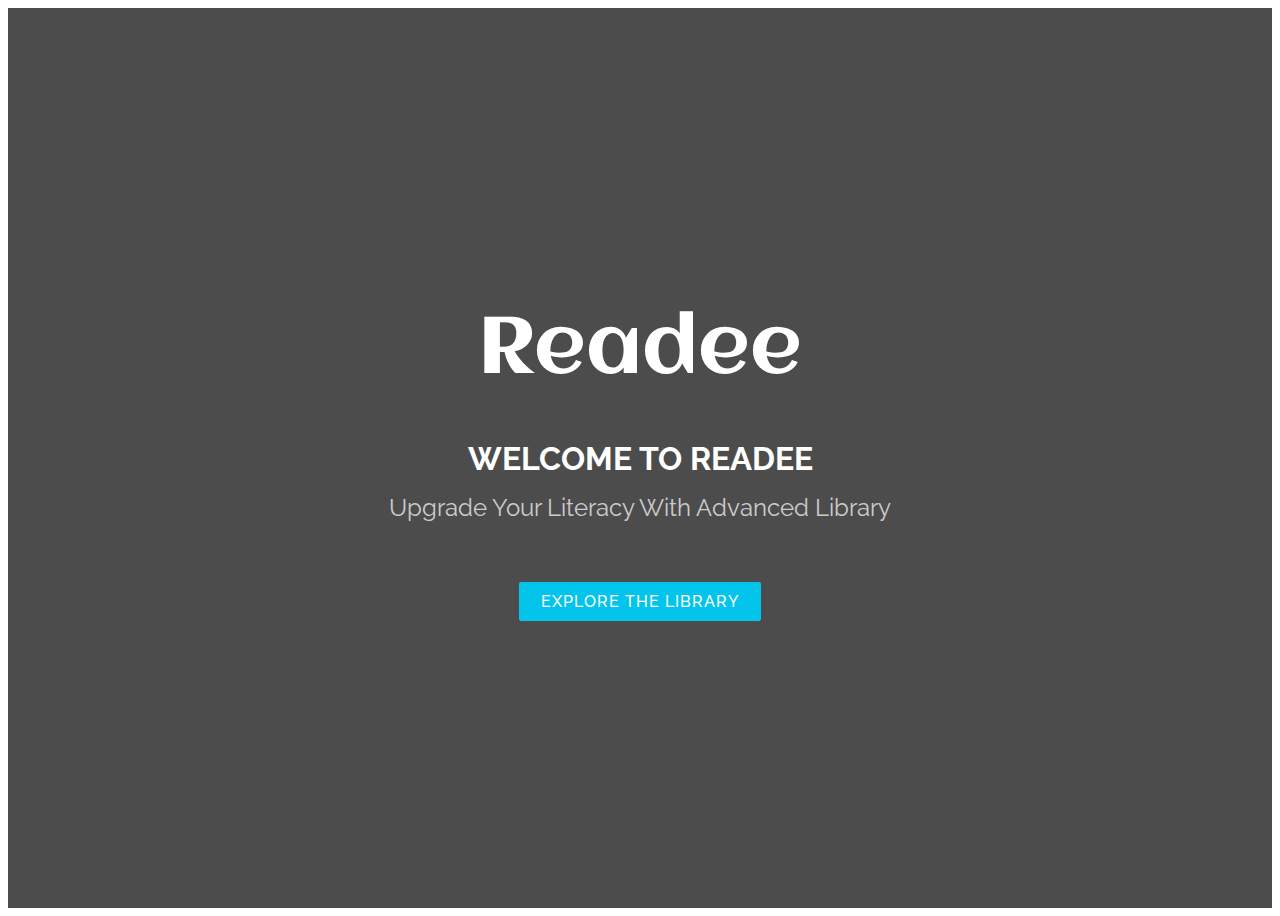
==== index.html @ 9946f1e4 "membuat landing page dan menambah assets yang diperlukan" ====
<!DOCTYPE html>
<html lang="en">
  <head>
    <meta charset="UTF-8" />
    <meta http-equiv="X-UA-Compatible" content="IE=edge" />
    <meta name="viewport" content="width=device-width, initial-scale=1.0" />
    <!-- Bootstrap CSS -->
    <link href="https://cdn.jsdelivr.net/npm/bootstrap@5.1.3/dist/css/bootstrap.min.css" rel="stylesheet" integrity="sha384-1BmE4kWBq78iYhFldvKuhfTAU6auU8tT94WrHftjDbrCEXSU1oBoqyl2QvZ6jIW3" crossorigin="anonymous" />
    <!-- Google font -->
    <link href="https://fonts.googleapis.com/css?family=Open+Sans:300,300i,400,400i,700,700i|Raleway:300,400,500,700,800" rel="stylesheet" />
    <link
      href="https://fonts.googleapis.com/css2?family=Aclonica&family=Assistant:wght@200;300;400;500;600;700&family=Fredoka:wght@300;400;500&family=Lobster&family=Pacifico&family=Playfair+Display:ital,wght@0,400;0,500;0,600;1,400;1,500;1,600&family=Poppins:ital,wght@0,200;0,300;0,400;1,200;1,300;1,400&display=swap"
      rel="stylesheet"
    />
    <!-- My CSS -->
    <link rel="stylesheet" href="assets/css/style.css" />
    <title>Perpustakaan</title>
  </head>
  <body>
    <!-- Home section -->
    <section id="hero">
      <div class="hero-container">
        <div data-aos="fade-in">
          <div class="hero-logo">
            <a class="logo" href="index.html">Readee</a>
          </div>
          <h1>Welcome To Readee</h1>
          <h2>Upgrade Your Literacy With Advanced Library</h2>
          <div class="actions">
            <a href="gallery.html" class="btn-get-started">Explore The Library</a>
          </div>
        </div>
      </div>
    </section>
    <!-- End of Home -->

    <script src="assets/js/main.js"></script>
  </body>
</html>
---- assets/css/style.css ----
/* Umum */
body {
  background: #fff;
  color: #666666;
  font-family: "Open Sans", sans-serif;
}

/* link" */
a {
  text-decoration: none;
  color: #03c4eb;
  transition: 0.5s;
}

a:hover,
a:active,
a:focus {
  color: #03c5ec;
  outline: none;
  text-decoration: none;
}

p {
  padding: 0;
  margin: 0 0 30px 0;
}
h1,
h2,
h3,
h4,
h5,
h6 {
  font-family: "Raleway", sans-serif;
  font-weight: 400;
  margin: 0 0 20px 0;
  padding: 0;
}

/* Prelaoder */
#preloader {
  position: fixed;
  left: 0;
  top: 0;
  z-index: 999;
  width: 100%;
  height: 100%;
  overflow: visible;
  background: #fff url("../img/preloader.svg") no-repeat center center;
}

/*--------------------------------------------------------------
  # Back to top button
  --------------------------------------------------------------*/
.back-to-top {
  position: fixed;
  visibility: hidden;
  opacity: 0;
  right: 15px;
  bottom: 15px;
  z-index: 996;
  background: #03c4eb;
  width: 40px;
  height: 40px;
  border-radius: 4px;
  transition: all 0.4s;
}
.back-to-top i {
  font-size: 28px;
  color: #fff;
  line-height: 0;
}
.back-to-top:hover {
  background: #1bd6fc;
  color: #fff;
}
.back-to-top.active {
  visibility: visible;
  opacity: 1;
}

/* Bagian Home -hero*/
#hero {
  display: table;
  width: 100%;
  height: 100vh;
  background: url(../img/hero-bg1.png) top center;
  background-size: cover;
}
@media (min-width: 1024px) {
  #hero {
    background-attachment: fixed;
  }
}
#hero .hero-logo {
  margin: 20px;
  height: 100px;
}
.logo {
  font-family: "Aclonica", sans-serif;
  font-size: 80px;
  color: white;
}
#hero .hero-logo img {
  max-width: 100%;
}
#hero .hero-container {
  background: rgba(0, 0, 0, 0.7);
  display: table-cell;
  margin: 0;
  padding: 0;
  text-align: center;
  vertical-align: middle;
}
#hero h1 {
  margin: 30px 0 10px 0;
  font-weight: 700;
  line-height: 48px;
  text-transform: uppercase;
  color: #fff;
}
@media (max-width: 768px) {
  #hero h1 {
    font-size: 25px;
    line-height: 36px;
  }
}
#hero h2 {
  color: #ccc;
  margin-bottom: 50px;
}
#hero h2 span {
  color: #fff;
  transition: 0.3s;
  border-bottom: 2px solid #03c4eb;
}
@media (max-width: 768px) {
  #hero h2 {
    font-size: 22px;
    line-height: 26px;
    margin-bottom: 30px;
  }
  #hero h2 .rotating {
    display: block;
  }
}
#hero .rotating > .animated {
  display: inline-block;
}
#hero .actions a {
  font-family: "Raleway", sans-serif;
  text-transform: uppercase;
  font-weight: 500;
  font-size: 16px;
  letter-spacing: 1px;
  display: inline-block;
  padding: 8px 20px;
  border-radius: 2px;
  transition: 0.5s;
  margin: 10px;
}
#hero .btn-get-started {
  background: #03c4eb;
  border: 2px solid #03c4eb;
  color: #fff;
}
#hero .btn-get-started:hover {
  background: none;
  border: 2px solid #fff;
  color: #fff;
}
#hero .btn-services {
  border: 2px solid #fff;
  color: #fff;
}
#hero .btn-services:hover {
  background: #03c4eb;
  border: 2px solid #03c4eb;
}

/* Bagian galeri - header/navbar */
#header {
  background: #0d0d0d;
  transition: all 0.5s;
  z-index: 997;
  height: 70px;
}
@media (max-width: 992px) {
  #header {
    height: 60px;
  }
}
#header.fixed-top {
  background: rgba(0, 0, 0, 0.85);
}
#header .logo {
  font-size: 30px;
  margin: 0;
  padding: 0;
  line-height: 1;
  font-weight: 400;
  letter-spacing: 2px;
  color: #fff;
  font-family: "Aclonica", sans-serif;
}
.logo {
  color: #fff;
  font-family: "Aclonica", sans-serif;
}

.scrolled-offset {
  margin-top: 70px;
}
@media (max-width: 992px) {
  .scrolled-offset {
    margin-top: 60px;
  }
}
/* Navbar */
.navbar {
  padding: 0;
}
.navbar ul {
  margin: 0;
  padding: 0;
  display: flex;
  list-style: none;
  align-items: center;
}
.navbar li {
  position: relative;
}
.navbar a,
.navbar a:focus {
  display: flex;
  align-items: center;
  justify-content: space-between;
  padding: 10px 0 10px 35px;
  font-family: "Raleway", sans-serif;
  font-size: 14px;
  color: #fff;
  white-space: nowrap;
  transition: 0.3s;
}
.navbar a i,
.navbar a:focus i {
  font-size: 12px;
  line-height: 0;
  margin-left: 5px;
}
.navbar a:hover,
.navbar .active,
.navbar .active:focus,
.navbar li:hover > a {
  color: #03c4eb;
}

/* tampilan mobile  */
.mobile-nav-toggle {
  color: #fff;
  font-size: 28px;
  cursor: pointer;
  display: none;
  line-height: 0;
  transition: 0.5s;
}

@media (max-width: 991px) {
  .mobile-nav-toggle {
    display: block;
  }

  .navbar ul {
    display: none;
  }
}
.navbar-mobile {
  position: fixed;
  overflow: hidden;
  top: 0;
  right: 0;
  left: 0;
  bottom: 0;
  background: rgba(26, 26, 26, 0.9);
  transition: 0.3s;
  z-index: 999;
}
.navbar-mobile .mobile-nav-toggle {
  position: absolute;
  top: 15px;
  right: 15px;
}
.navbar-mobile ul {
  display: block;
  position: absolute;
  top: 55px;
  right: 15px;
  bottom: 15px;
  left: 15px;
  padding: 10px 0;
  background-color: #fff;
  overflow-y: auto;
  transition: 0.3s;
}
.navbar-mobile a,
.navbar-mobile a:focus {
  padding: 10px 20px;
  font-size: 15px;
  color: #333333;
}
.navbar-mobile a:hover,
.navbar-mobile .active,
.navbar-mobile li:hover > a {
  color: #03c4eb;
}
.navbar-mobile .getstarted,
.navbar-mobile .getstarted:focus {
  margin: 15px;
}

/* Title - Judul atas Page */
.title-page {
  font-size: 32px;
  color: #111;
  text-transform: uppercase;
  text-align: center;
  font-weight: 700;
}
.description {
  text-align: center;
  margin-bottom: 40px;
}
.section-title-page {
  width: 50px;
  height: 3px;
  background: #03c4eb;
  margin: 0 auto;
  margin-bottom: 20px;
}
/* Bagian Galeri */
#portfolio {
  background: #fff;
  padding: 80px 0;
}
#portfolio #portfolio-flters {
  padding: 0;
  margin: 0 auto 35px auto;
  list-style: none;
  text-align: center;
}
#portfolio #portfolio-flters li {
  cursor: pointer;
  display: inline-block;
  padding: 8px 12px;
  font-size: 14px;
  font-weight: 600;
  line-height: 1;
  text-transform: uppercase;
  color: #666666;
  transition: all 0.3s ease-in-out;
}
#portfolio #portfolio-flters li:hover,
#portfolio #portfolio-flters li.filter-active {
  color: #03c4eb;
}

#portfolio .portfolio-item .bd-highlight {
  width: 260px;
  opacity: 0;
  transition: all ease-in-out 0.3s;
  background: rgba(255, 255, 255, 0.85);
  padding: 3px;
}
#portfolio .portfolio-item .bd-highlight p {
  margin-top: -20px;
  color: #757575;
  font-size: 15px;
}
#portfolio .portfolio-item:hover h4 {
  color: #202020;
  opacity: 2;
}
#portfolio .portfolio-item:hover .bd-highlight {
  opacity: 2;
}

/*Footer Section */
#footer {
  background: #111;
  padding: 30px 0;
  color: #fff;
  max-height: 150px;
}
#footer .copyright {
  text-align: center;
}
#footer .credits {
  padding-top: 5px;
  text-align: center;
  font-size: 13px;
  color: #ccc;
}
/* Icons */
.bi::before,
[class^="bi-"]::before,
[class*=" bi-"]::before {
  display: inline-block;
  font-family: bootstrap-icons !important;
  font-style: normal;
  font-weight: normal !important;
  font-variant: normal;
  text-transform: none;
  line-height: 1;
  vertical-align: -0.125em;
  -webkit-font-smoothing: antialiased;
  -moz-osx-font-smoothing: grayscale;
}
.bi-house-door-fill::before {
  content: "\f1cb";
}
.bi-house-door::before {
  content: "\f1cc";
}
/* Services Info Section s*/
#services {
  background: linear-gradient(rgba(255, 255, 255, 0.9), rgba(255, 255, 255, 0.9)), url("../img/services-bg.jpg") fixed center center;
  background-size: cover;
  padding: 80px 0 60px 0;
}
#services .service-item {
  margin-bottom: 20px;
}
#services .service-icon {
  float: left;
  background: #03c4eb;
  border-radius: 50%;
  transition: 0.5s;
  border: 1px solid #03c4eb;
  display: inline-flex;
  align-items: center;
  justify-content: center;
  width: 64px;
  height: 64px;
}
#services .service-icon i {
  color: #fff;
  font-size: 24px;
  line-height: 0;
}
#services .service-item:hover .service-icon {
  background: #fff;
}
#services .service-item:hover .service-icon i {
  color: #03c4eb;
}
#services .service-title {
  margin-left: 80px;
  font-weight: 700;
  margin-bottom: 15px;
  text-transform: uppercase;
}
#services .service-title a {
  color: #111;
}
#services .service-description {
  margin-left: 80px;
  line-height: 24px;
}
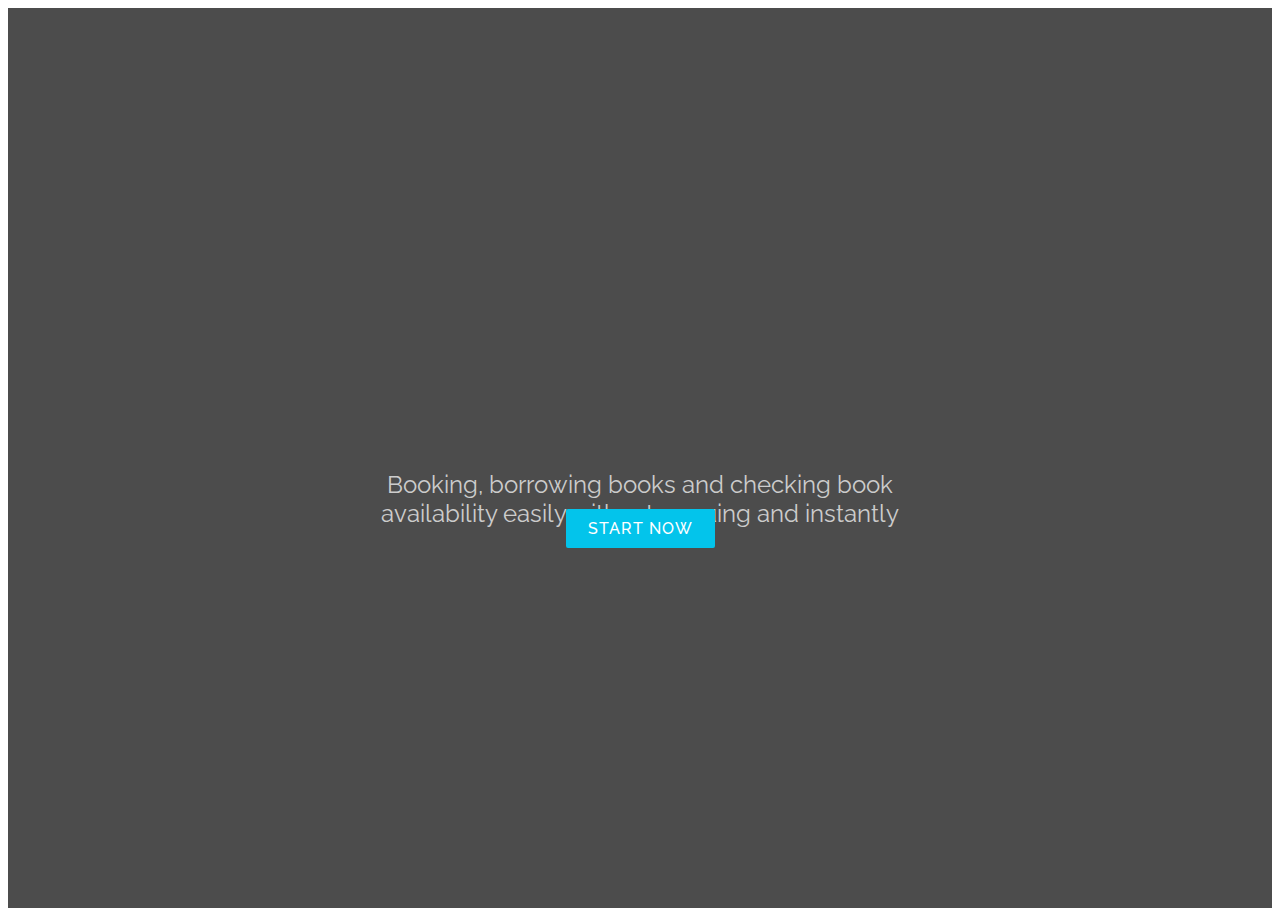
==== commit aadba7f2: "Update (perubahan) untuk landing page" ====
--- a/index.html
+++ b/index.html
@@ -12,6 +12,8 @@
       href="https://fonts.googleapis.com/css2?family=Aclonica&family=Assistant:wght@200;300;400;500;600;700&family=Fredoka:wght@300;400;500&family=Lobster&family=Pacifico&family=Playfair+Display:ital,wght@0,400;0,500;0,600;1,400;1,500;1,600&family=Poppins:ital,wght@0,200;0,300;0,400;1,200;1,300;1,400&display=swap"
       rel="stylesheet"
     />
+    <!-- Icon Bootstrap -->
+    <link rel="stylesheet" href="https://cdn.jsdelivr.net/npm/bootstrap-icons@1.8.2/font/bootstrap-icons.css" />
     <!-- My CSS -->
     <link rel="stylesheet" href="assets/css/style.css" />
     <title>Perpustakaan</title>
@@ -22,12 +24,14 @@
       <div class="hero-container">
         <div data-aos="fade-in">
           <div class="hero-logo">
-            <a class="logo" href="index.html">Readee</a>
+            <a class="logo" href="index.html"><img src="assets/img/logo2.png" alt="" /></a>
+            <h2>
+              Booking, borrowing books and checking book <br />
+              availability easily without queuing and instantly
+            </h2>
           </div>
-          <h1>Welcome To Readee</h1>
-          <h2>Upgrade Your Literacy With Advanced Library</h2>
           <div class="actions">
-            <a href="gallery.html" class="btn-get-started">Explore The Library</a>
+            <a href="gallery.html" class="btn-get-started">Start Now</a>
           </div>
         </div>
       </div>
